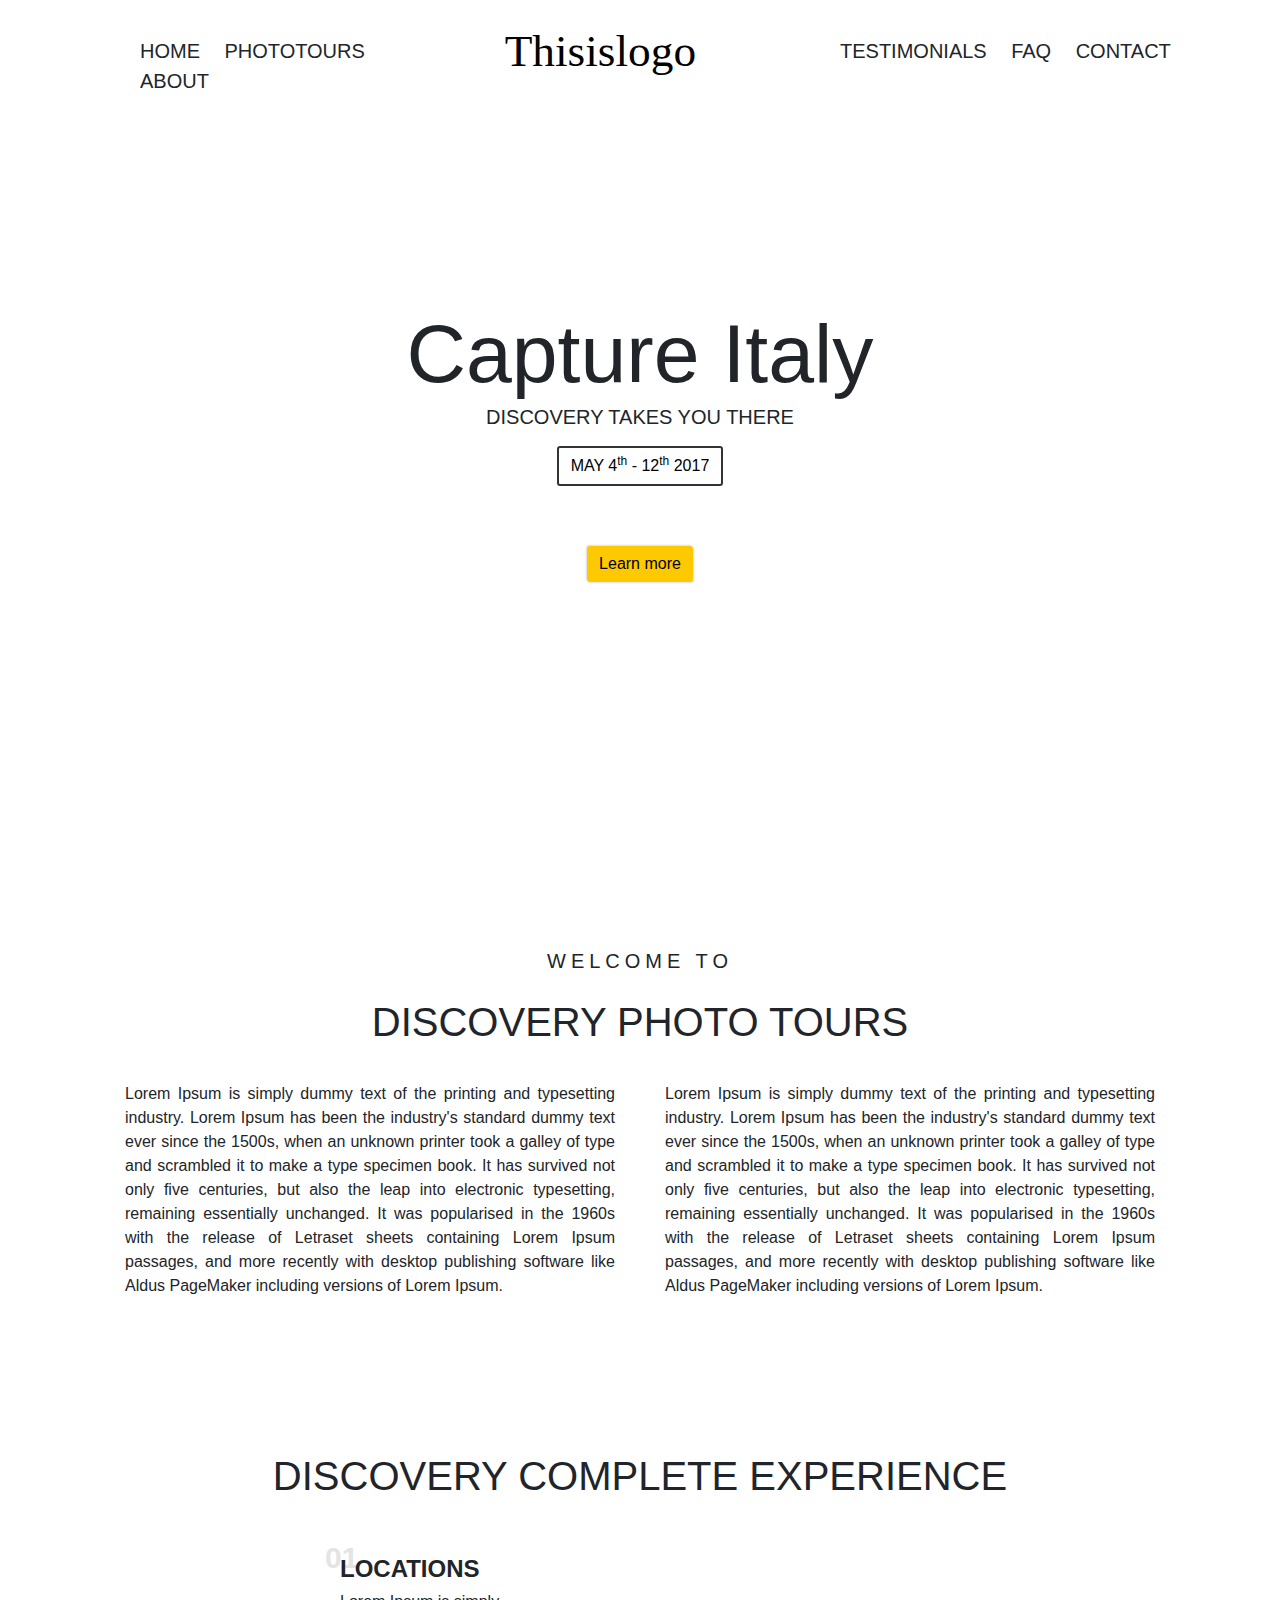
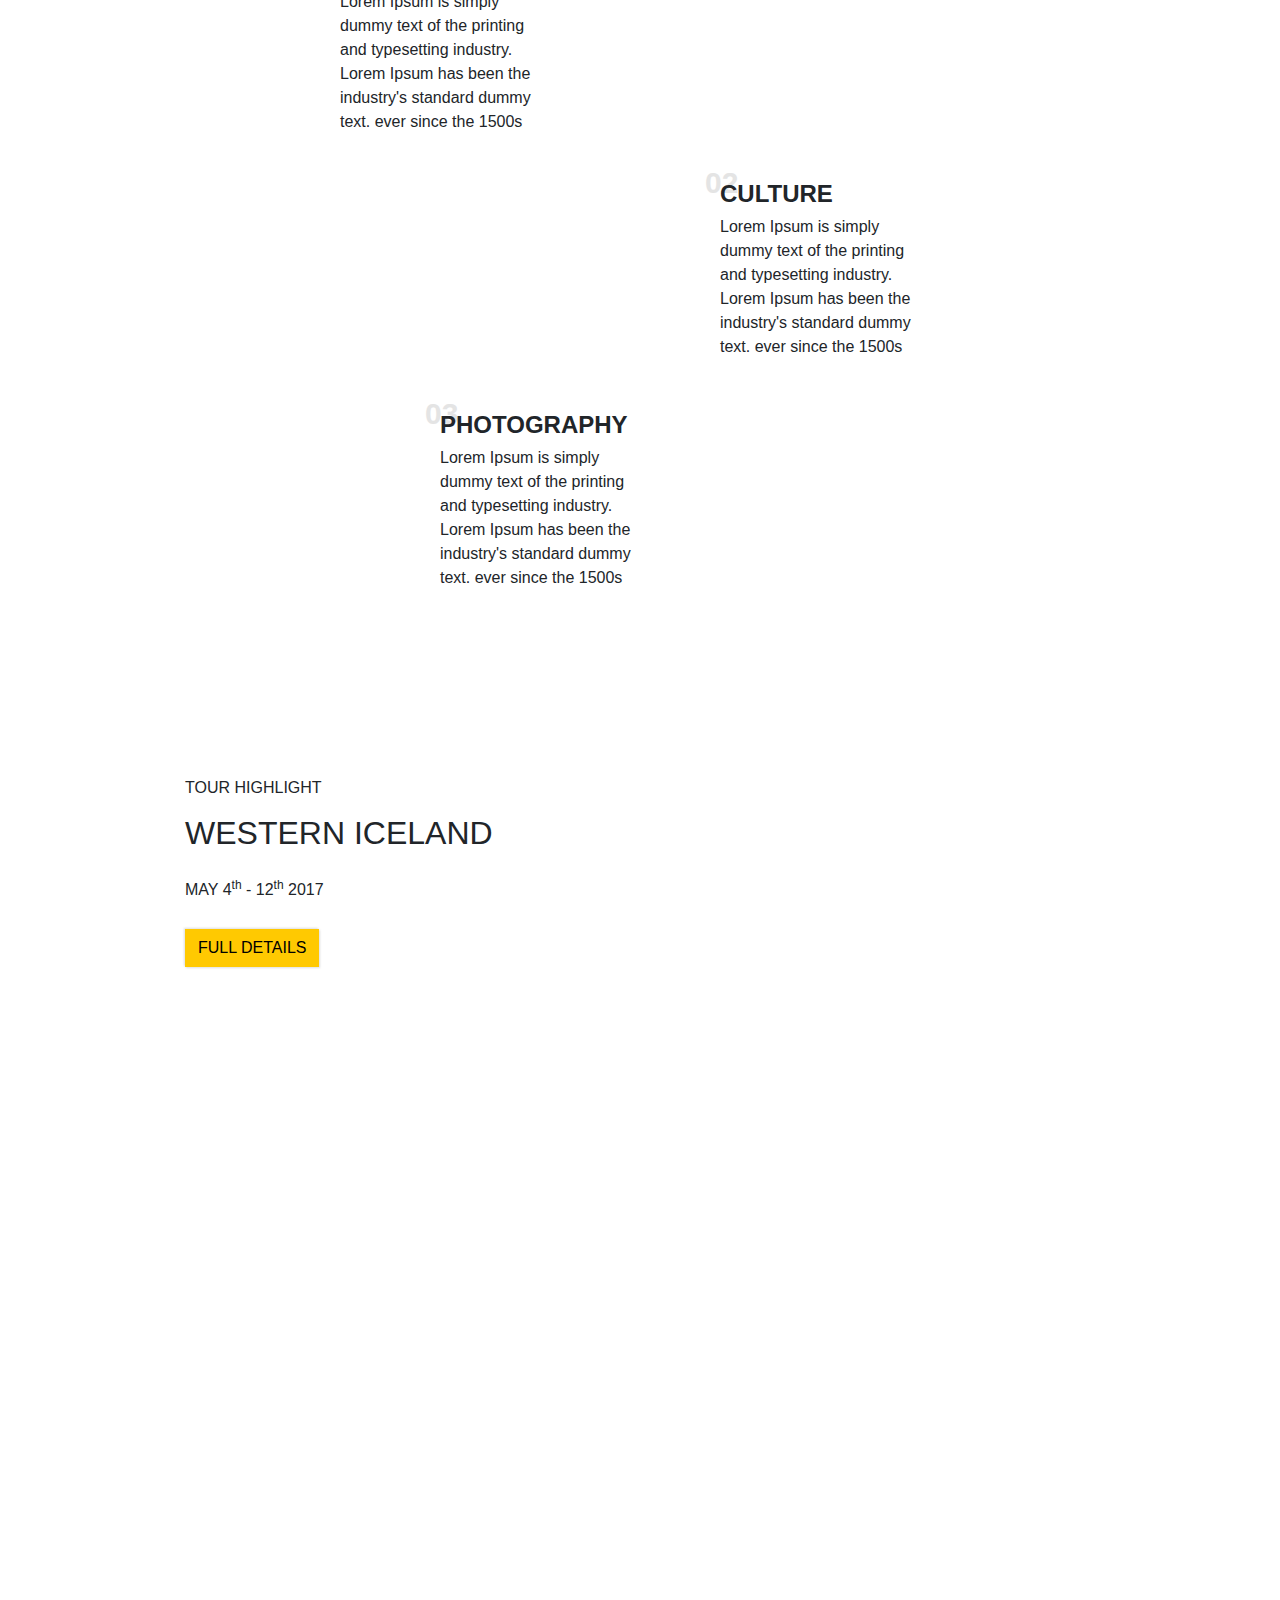
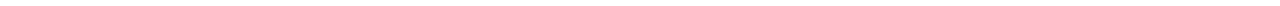
==== index.html @ 226176d9 "Site loaded with cimple css and minimal js- half completed" ====
<!DOCTYPE html>
<html lang="en">
    <head>
        <title>Bro Pramish</title>
        <meta charset="UTF-8">
        <meta name="viewport" content="width=device-width, initial-scale=1">
        <link rel="stylesheet" href="css/animate.css">
        <link href="css/bootstrap.css" rel="stylesheet">
        <link href="css/style.css" rel="stylesheet">
    </head>
    <body>
    <header>
        <nav>
            <div class="centerNav fadeInDown">
                <div class="navLinks left">
                    <a href="./">Home</a>
                    <a href="#">Phototours</a>
                    <a href="#">About</a>
                </div>
                <a class="brand" href="./"><img class="img-responsive animated pulse" src="images/logo.svg" alt=""></a>
                <div class="navLinks right">
                    <a href="#">Testimonials</a>
                    <a href="#">FAQ</a>
                    <a href="#">Contact</a>
                </div>                
            </div>
        </nav>
    </header>
    <main class="container">
        <div class="welcome">
            <div class="content animated pulse fadeInUp">
                <h1>Capture Italy</h1>
                <h5>DISCOVERY TAKES YOU THERE</h5>
                <button class="btn buttonN">MAY 4<sup>th</sup> - 12<sup>th</sup> 2017</button><br>
                <a href="#more"><button class="btn buttonN learn-more">Learn more</button></a>
            </div>
        </div>
        <div id="more">
            <h5>WELCOME TO</h5>
            <h1>DISCOVERY PHOTO TOURS</h1>
            <div class="more-text">
                <p>Lorem Ipsum is simply dummy text of the printing and typesetting industry. Lorem Ipsum has been the industry's standard dummy text ever since the 1500s, when an unknown printer took a galley of type and scrambled it to make a type specimen book. It has survived not only five centuries, but also the leap into electronic typesetting, remaining essentially unchanged. It was popularised in the 1960s with the release of Letraset sheets containing Lorem Ipsum passages, and more recently with desktop publishing software like Aldus PageMaker including versions of Lorem Ipsum.</p>
                <p>Lorem Ipsum is simply dummy text of the printing and typesetting industry. Lorem Ipsum has been the industry's standard dummy text ever since the 1500s, when an unknown printer took a galley of type and scrambled it to make a type specimen book. It has survived not only five centuries, but also the leap into electronic typesetting, remaining essentially unchanged. It was popularised in the 1960s with the release of Letraset sheets containing Lorem Ipsum passages, and more recently with desktop publishing software like Aldus PageMaker including versions of Lorem Ipsum.</p>
            </div>
            <h1>DISCOVERY COMPLETE EXPERIENCE</h1>
            <div class="experience">
                    <div class="expChild first">
                        <h4><b>LOCATIONS</b></h4>
                        <p>Lorem Ipsum is simply dummy text of the printing and typesetting industry.
                            Lorem Ipsum has been the industry's standard dummy text.
                            ever since the 1500s
                        </p>
                    </div>
                    <div class="expChild second">
                        <h4><b>CULTURE</b></h4>
                        <p>Lorem Ipsum is simply dummy text of the printing and typesetting industry.
                            Lorem Ipsum has been the industry's standard dummy text.
                            ever since the 1500s
                        </p>
                    </div>
                    <div class="expChild third">
                        <h4><b>PHOTOGRAPHY</b></h4>
                        <p>Lorem Ipsum is simply dummy text of the printing and typesetting industry.
                            Lorem Ipsum has been the industry's standard dummy text.
                            ever since the 1500s
                        </p>
                    </div>
            </div>
            <div class="highlight">
                <div class="highlight-content">
                    <p>TOUR HIGHLIGHT</p>
                    <h2>WESTERN ICELAND</h2>
                    <h6>MAY 4<sup>th</sup> - 12<sup>th</sup> 2017</h6>
                    <button class="btn full-details">FULL DETAILS</button>
                </div>
            </div>
        </div>
    </main>
    <script src="js/jquery-3.2.1.min.js"></script>
    <script>
        $("a").on("click", function(e){
            if (this.hash.substr(0,1) == "#") {
                e.preventDefault();
                $('html, body').animate({
                    scrollTop	: $(this.hash).offset().top-55
                },{
                    easing		: "swing",
                    duration	: 500
                });
            }
        });
    </script>
    </body>
</html>
---- css/style.css ----
::selection {
    color: #eee;
    background: #999;
}

html, body {
    height: 100%;
    width: 100%;
}
body {
    width: 100%;
    height: 100%;
}
a {
    color: inherit;
}
header {
    height: 120px;
    width: 100%;
    position: absolute;
    z-index: 9999;
}
nav {
    display: flex;
    width: 100%;
    height: 100%;
}
.centerNav {
    width: 380px;
    height: 100%;
    margin: auto;
    position: relative;
}
.navLinks {
    height: 30%;
    position: absolute;
    top: 30%;
}
.left {
    right: 100%;
    width: 320px;
}
.right {
    width: 380px;
    left: 100%;
}
.navLinks a {
    margin: 0 10px;
    width: auto;
    display: inline-block;
    font-size: 1.25rem;
    text-transform: uppercase;
}
.brand {
    width: 100%;
    height: 100%;
}
.brand img {
    width: 100%;
    height: 100%;
}
main {
    height: 100%;
    width: 100%;
}
.welcome {
    height: 100%;
    width: 100%;
    display: table;
    text-align: center;
}
.content {
    display: table-cell;
    vertical-align: middle;
}
.content h1 {
    font-size: 5.15rem;
}
.buttonN {
    border-radius: 3px;
    background: transparent;
    border: 2px solid #333;
    margin: 10px 0;
}
.buttonN:focus, .buttonN:active {
    outline: none;
    box-shadow: none;
}
.learn-more {
    margin-top: 50px;
    cursor: pointer;
    background: #ffc901;
    border: 0px;
    box-shadow: 1px 1px 2px rgba(37, 37, 37, 0.15), -1px -1px 2px rgba(37, 37, 37, 0.15);
}
#more {
    height: 100%;
    width: 100%;
    text-align: center;
}
#more h5 {
    padding: 50px 0 20px 0;
    letter-spacing: 5px;
}
.more-text {
    -webkit-column-count: 2;
    -moz-column-count: 2;
    -ms-column-count: 2;
    -o-column-count: 2;
    column-count: 2;
    -webkit-column-gap: 50px;
    -moz-column-gap: 50px;
    -ms-column-gap: 50px;
    -o-column-gap: 50px;
    column-gap: 50px;

    padding: 30px 40px 140px 40px;
    text-align: justify;
}
.experience {
    padding: 20px;
    position: relative;
    width: 600px;
    height: 700px;
    margin: 0 auto;
    margin-bottom: 100px;
}
.expChild {
    position: absolute;
    width: 200px;
    text-align: left;
}
.first {
    top: 50px;
    left: 0px;
}
.second {
    top: 275px;
    right: 20px;
}
.third {
    bottom: 0;
    left: 100px;
}
.expChild h4 {
    position: relative;
}
.expChild h4:before {
    font-size: 30px;
    font-weight: bolder;
    position: absolute;
    top: -15px;
    left: -15px;
    width: 30px;
    height: 30px;
    z-index: -1;
    color: #e4e4e4;
}
.first h4:before {
    content: "01";
}
.second h4:before {
    content: "02";
}
.third h4:before {
    content: "03";
}
.highlight {
    height: 100%;
    width: 100%;
    position: relative;
}
.highlight-content {
    position: absolute;
    top: 70px;
    left: 100px;
    width: 400px;
    height: 300px;
    text-align: left;
}
.highlight-content h6 {
    margin: 30px 0;
}
.full-details {
    background: #ffc901;
    border-radius: 0px;
    box-shadow: 1px 1px 2px rgba(37, 37, 37, 0.15), -1px -1px 2px rgba(37, 37, 37, 0.15);
    cursor: pointer;
}
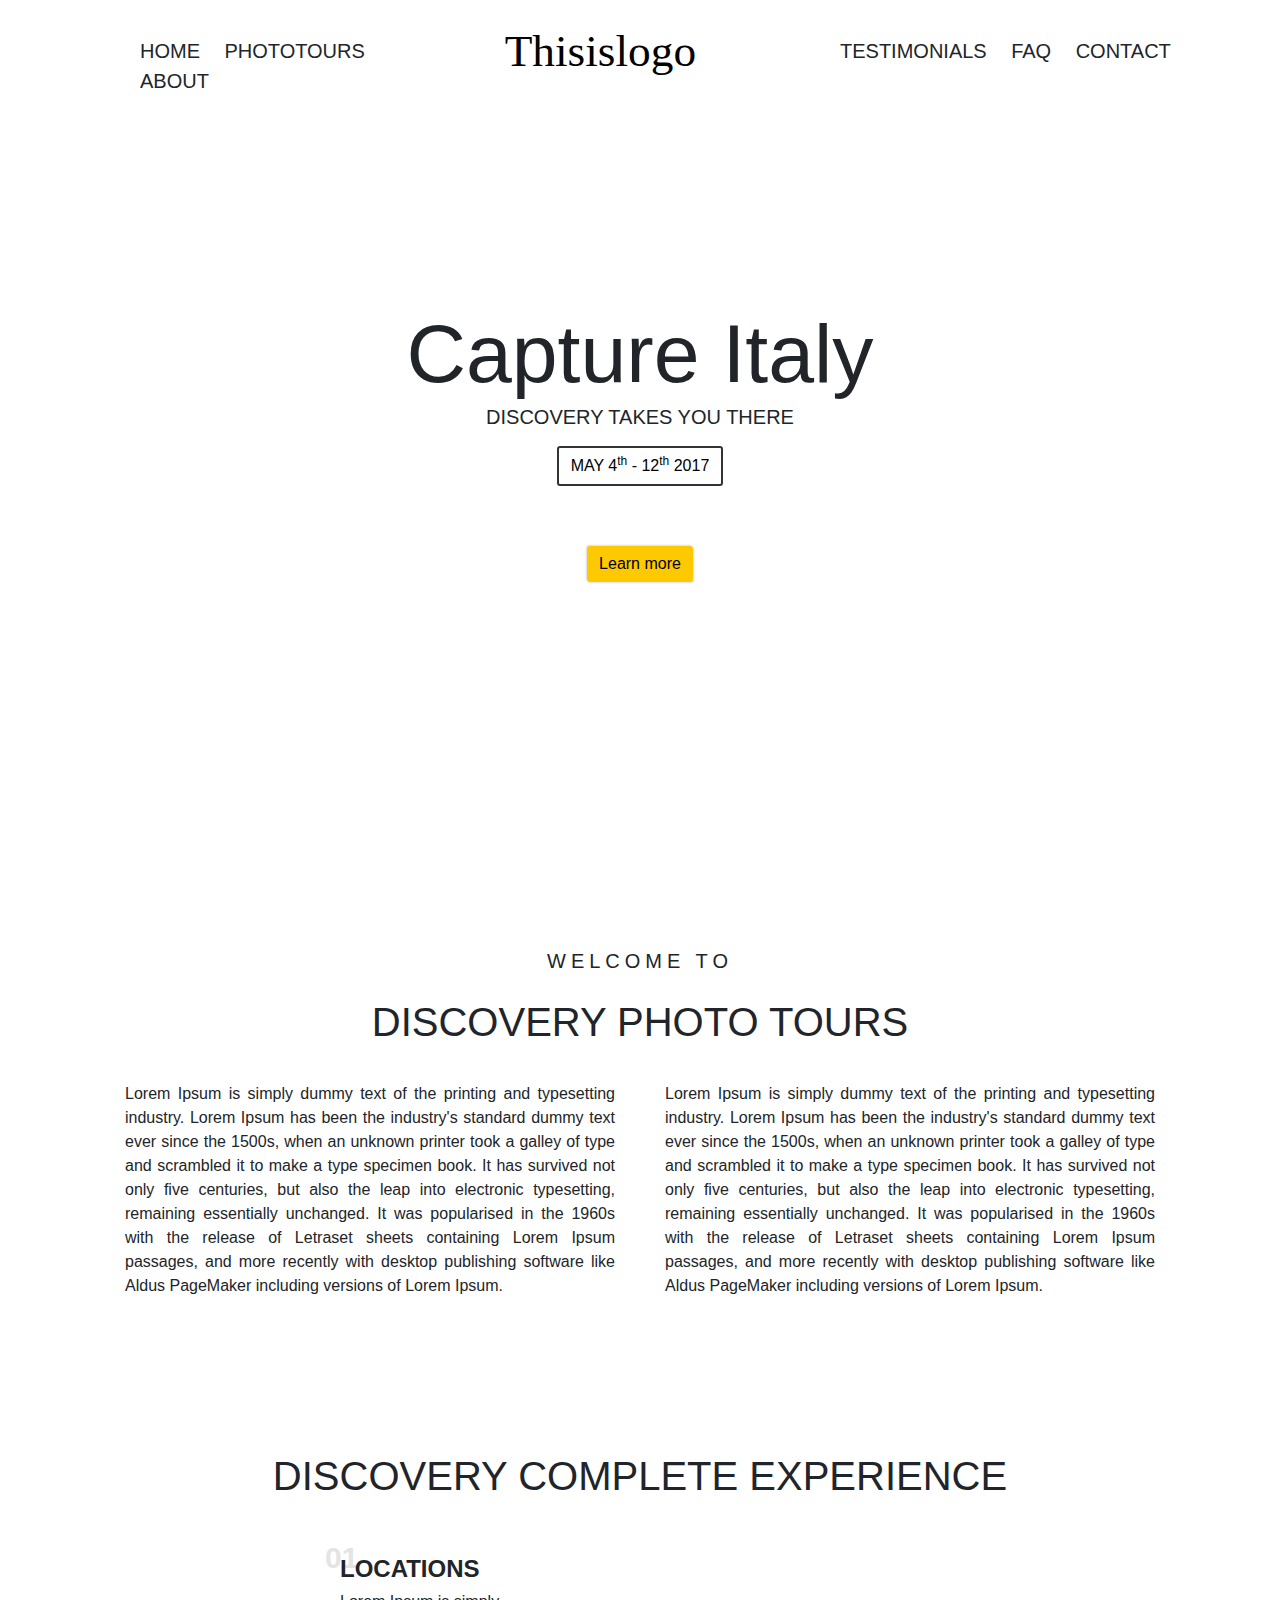
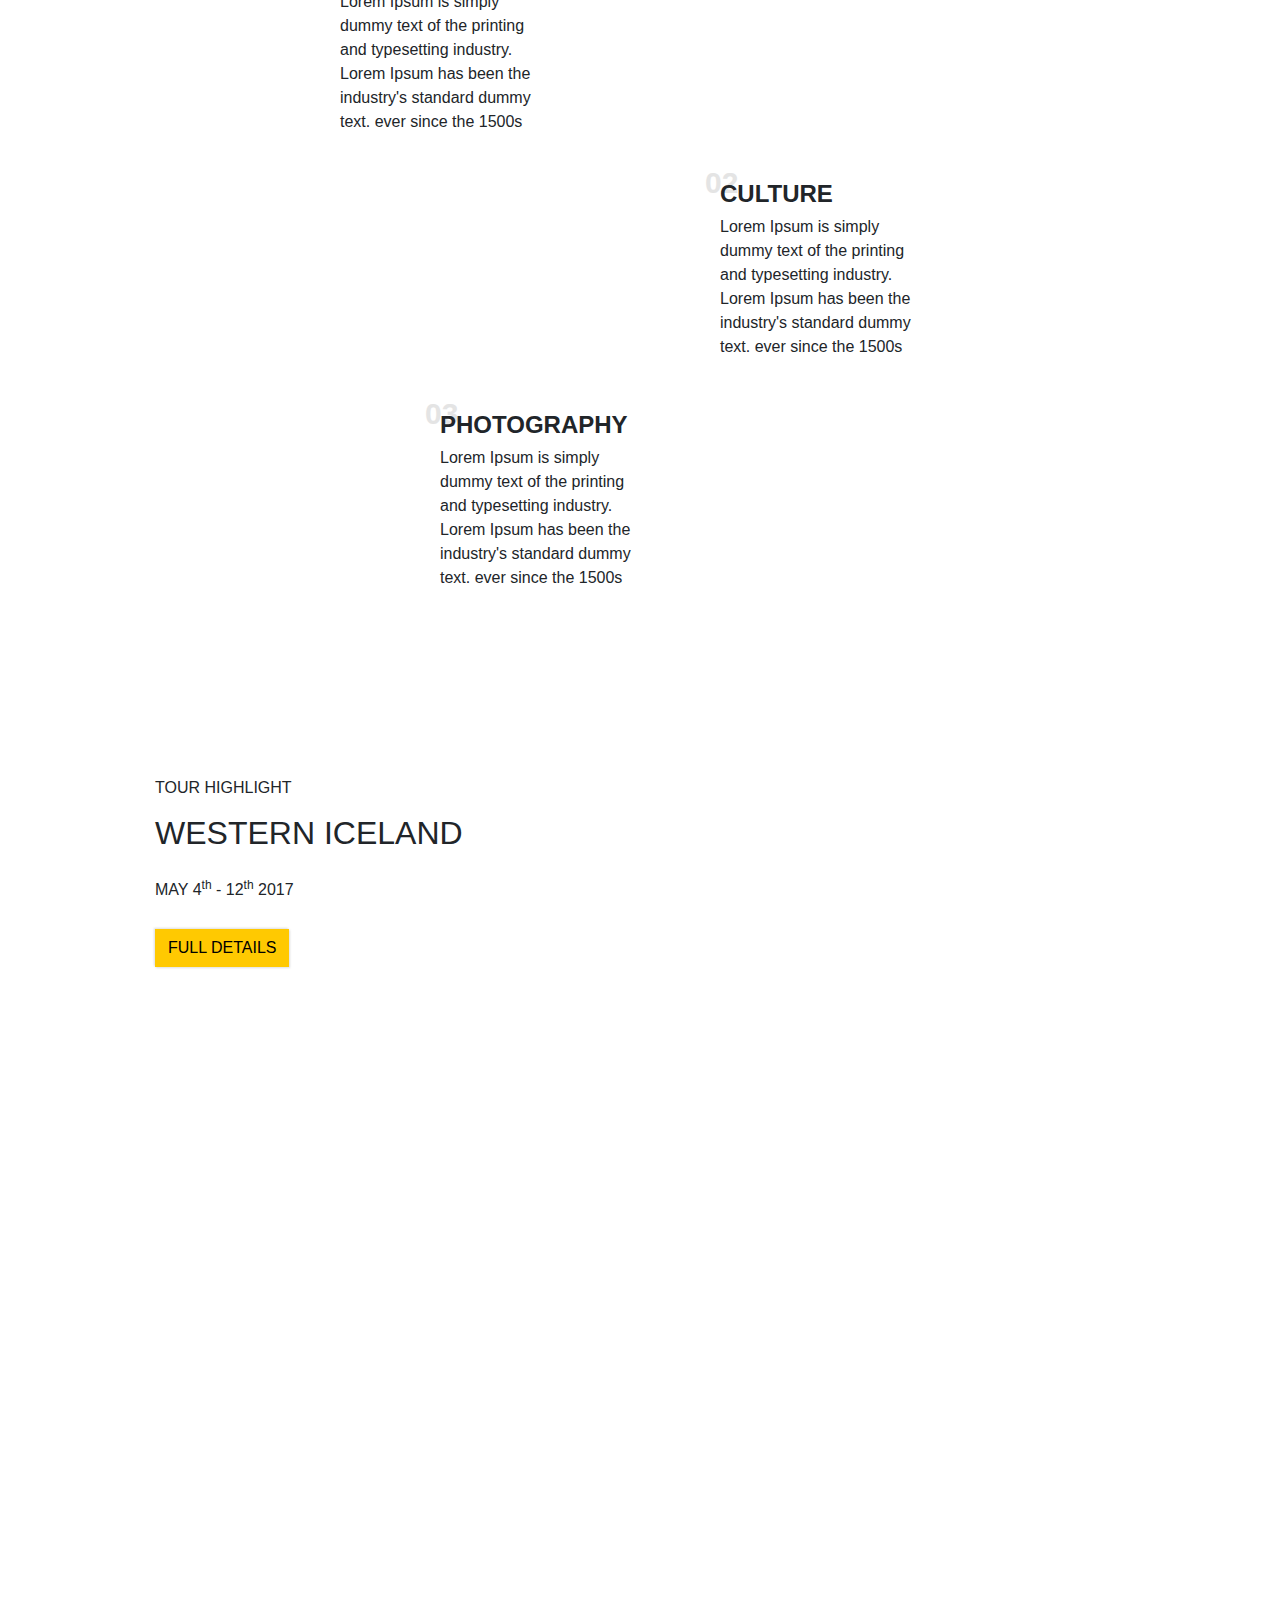
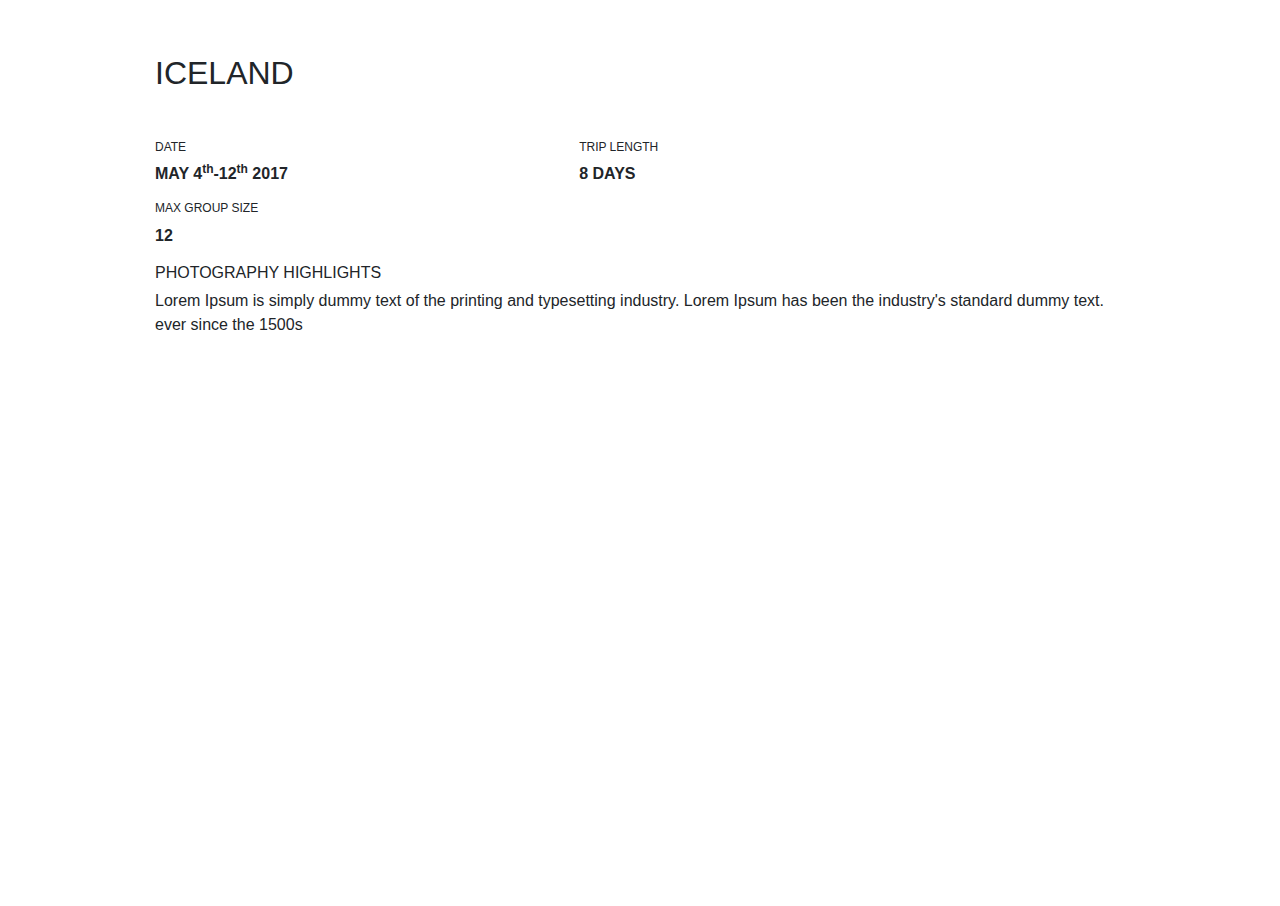
==== commit 7acdf0f3: "re-initiating edit to complete" ====
--- a/index.html
+++ b/index.html
@@ -22,7 +22,7 @@
                     <a href="#">Testimonials</a>
                     <a href="#">FAQ</a>
                     <a href="#">Contact</a>
-                </div>                
+                </div>
             </div>
         </nav>
     </header>
@@ -74,6 +74,34 @@
                     <button class="btn full-details">FULL DETAILS</button>
                 </div>
             </div>
+            <div class="iceland">
+                <h2>ICELAND</h2>
+                <div class="iceland-info">
+                    <div class="iceland-left">
+                        <div class="iceland-date row">
+                            <div class="col-lg-5 col-sm-5">
+                                <h6>DATE</h6>
+                                <p>MAY 4<sup>th</sup>-12<sup>th</sup> 2017</p>
+                            </div>
+                            <div class="col-lg-3 col-sm-3">
+                                <h6>TRIP LENGTH</h6>
+                                <p>8 DAYS</p>
+                            </div>
+                            <div class="col-lg-4 col-sm-4">
+                                <h6>MAX GROUP SIZE</h6>
+                                <p>12</p>
+                            </div>
+                        </div>
+                    </div>
+                    <div class="iceland-right">
+                        <h6>PHOTOGRAPHY HIGHLIGHTS</h6>
+                        <p>Lorem Ipsum is simply dummy text of the printing and typesetting industry.
+                            Lorem Ipsum has been the industry's standard dummy text.
+                            ever since the 1500s
+                        </p>
+                    </div>
+                </div>
+            </div>
         </div>
     </main>
     <script src="js/jquery-3.2.1.min.js"></script>
--- a/css/style.css
+++ b/css/style.css
@@ -173,7 +173,7 @@
 .highlight-content {
     position: absolute;
     top: 70px;
-    left: 100px;
+    left: 70px;
     width: 400px;
     height: 300px;
     text-align: left;
@@ -186,4 +186,79 @@
     border-radius: 0px;
     box-shadow: 1px 1px 2px rgba(37, 37, 37, 0.15), -1px -1px 2px rgba(37, 37, 37, 0.15);
     cursor: pointer;
+}
+.iceland {
+    width: 100%;
+    height: 100%;
+    text-align: left;
+    padding: 50px 70px 0 70px;
+}
+.iceland-info {
+    width: 100%;
+    margin-top: 50px;
+/*
+    -webkit-column-count: 2;
+    -moz-column-count: 2;
+    -ms-column-count: 2;
+    -o-column-count: 2;
+    column-count: 2;
+    
+    -webkit-column-gap: 50px;
+    -moz-column-gap: 50px;
+    -ms-column-gap: 50px;
+    -o-column-gap: 50px;
+    column-gap: 50px;*/
+}
+.iceland-date {
+    width: 100%;
+
+    -webkit-column-count: 3;
+    -moz-column-count: 3;
+    -ms-column-count: 3;
+    -o-column-count: 3;
+    column-count: 3;
+    
+    -webkit-column-gap: 20px;
+    -moz-column-gap: 20px;
+    -ms-column-gap: 20px;
+    -o-column-gap: 20px;
+    column-gap: 20px;
+}
+.iceland-date h6 {
+    font-size: 0.75rem;
+}
+.iceland-date p {
+    font-weight: bold;
+}
+
+@media (max-width: 1200px) {
+    .navLinks {
+        display: none;
+    }
+}
+@media (max-width: 767px) {
+    .more-text {
+        -webkit-column-count: 1;
+        -moz-column-count: 1;
+        -ms-column-count: 1;
+        -o-column-count: 1;
+        column-count: 1;
+    }
+    .experience {
+        width: 100%;
+    }
+    .expChild {
+        width: 100%;
+        position: relative;
+        top: 0;
+        left: 0;
+        right: 0;
+        margin: 50px 0;
+    }
+    .highlight-content {
+        position: relative;
+        left: 0px;
+        width: 100%;
+        padding: 0px 20px;
+    }
 }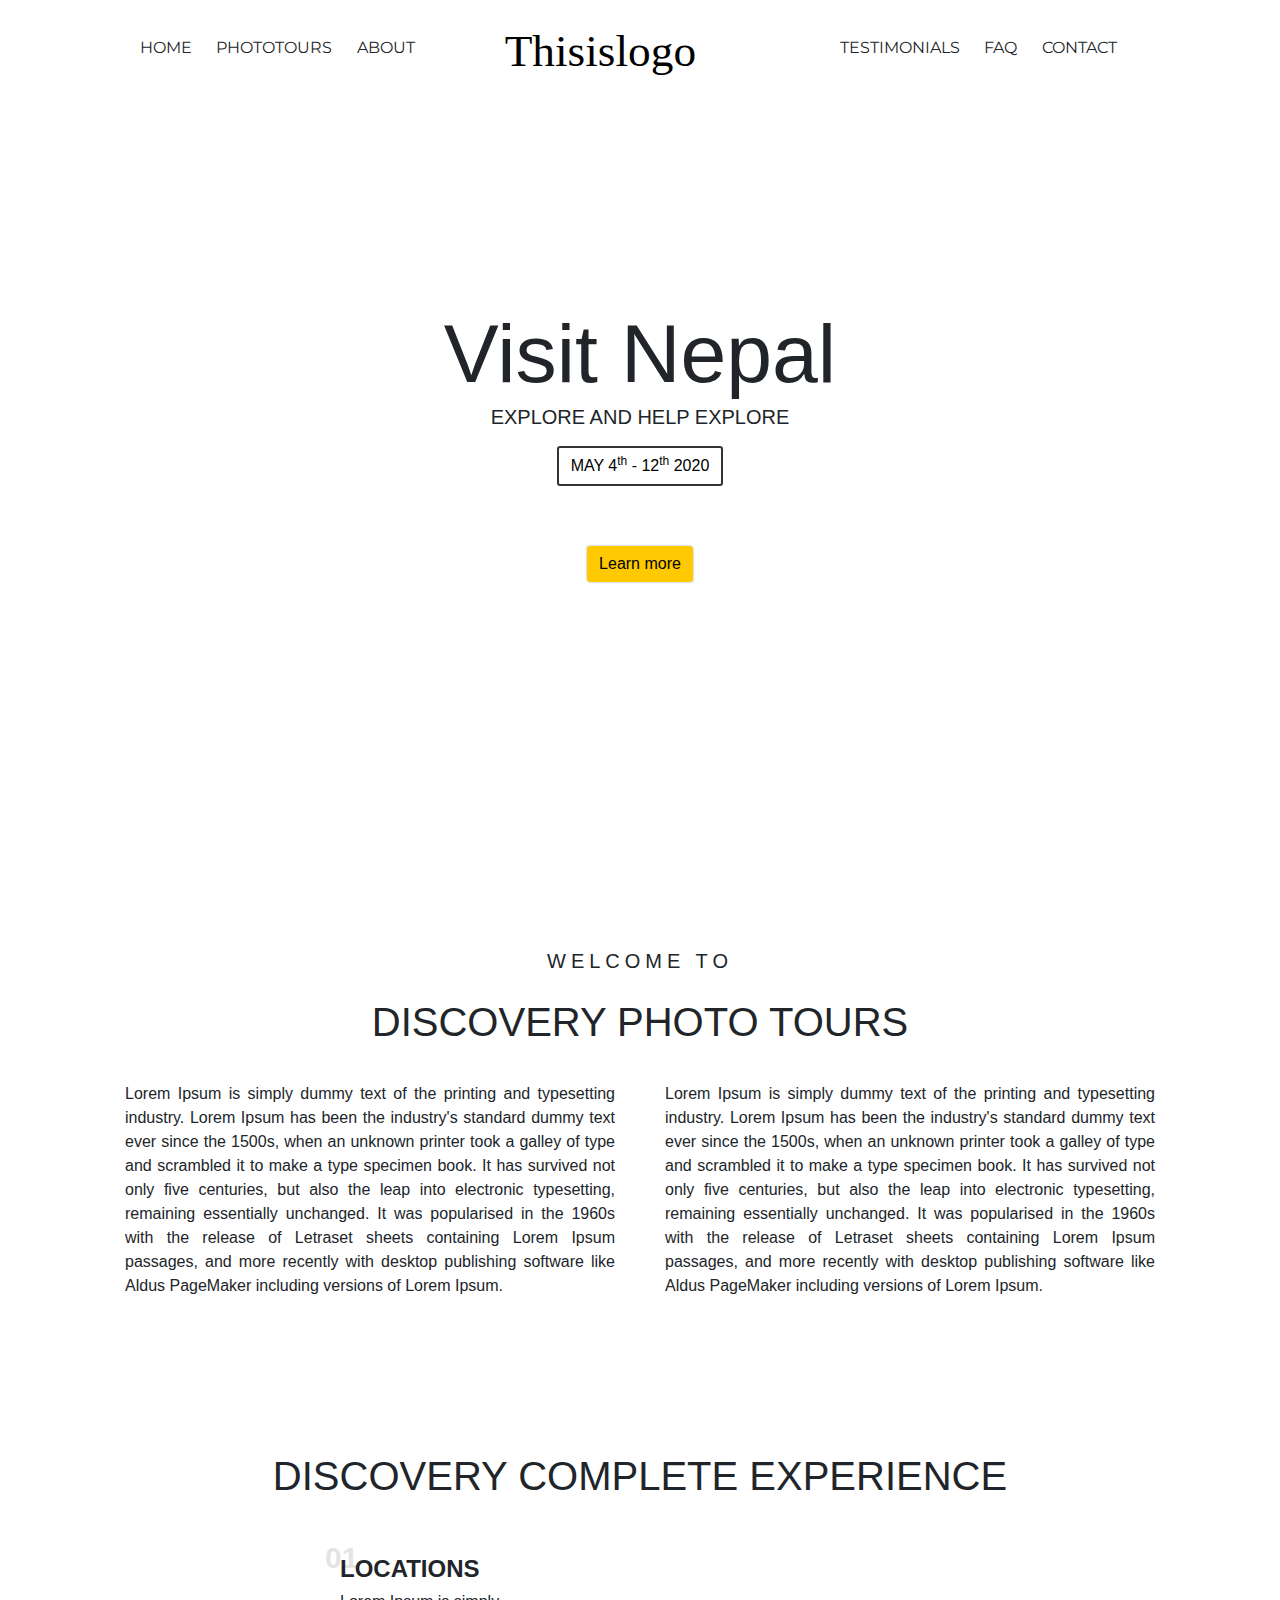
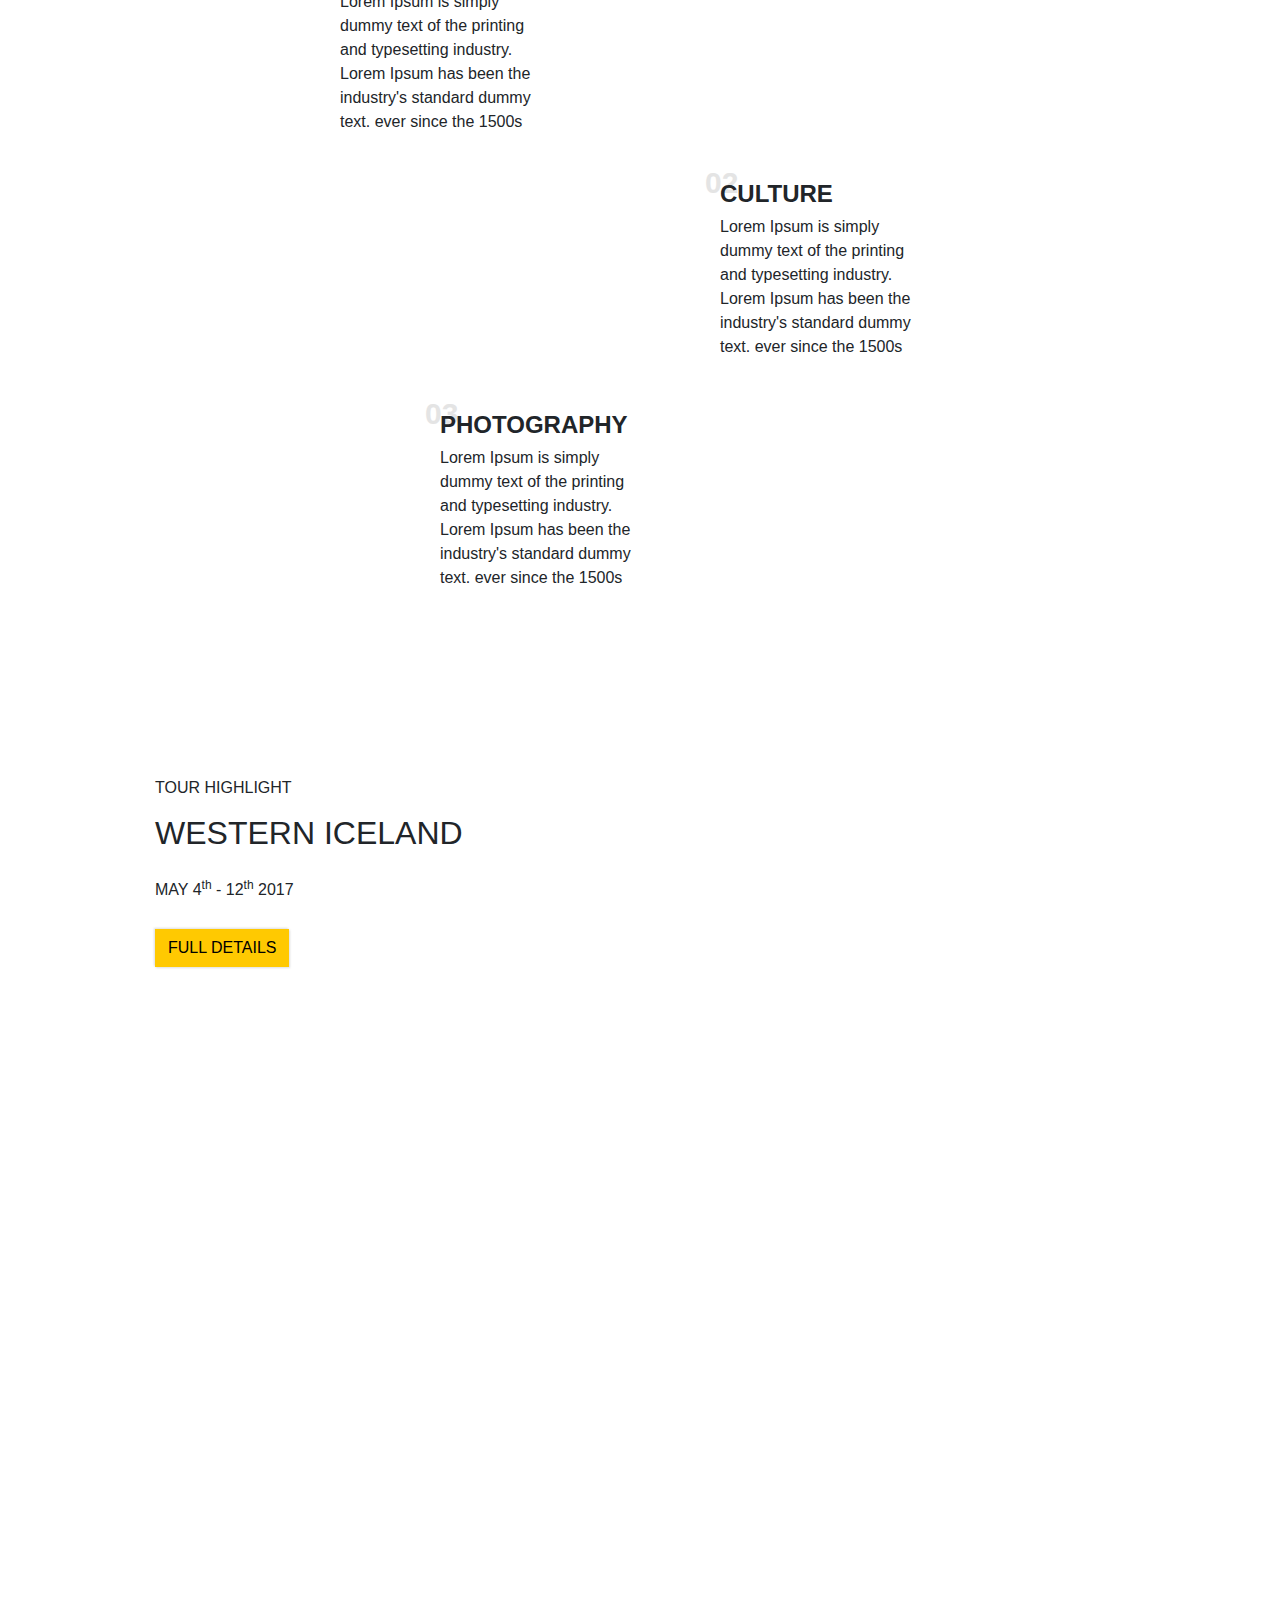
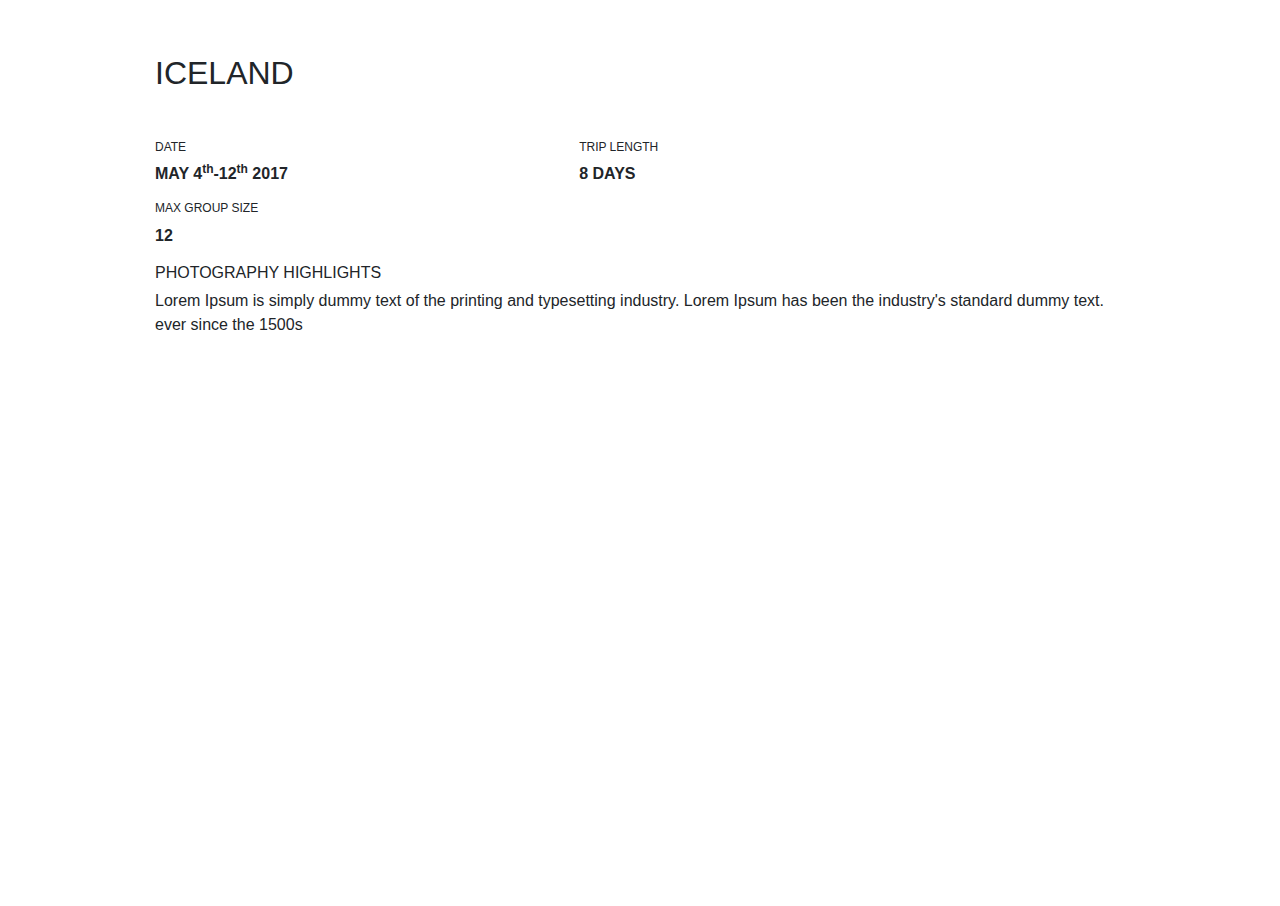
==== commit e4e7c4ef: "Small Tweaks" ====
--- a/index.html
+++ b/index.html
@@ -5,118 +5,106 @@
         <meta charset="UTF-8">
         <meta name="viewport" content="width=device-width, initial-scale=1">
         <link rel="stylesheet" href="css/animate.css">
-        <link href="css/bootstrap.css" rel="stylesheet">
-        <link href="css/style.css" rel="stylesheet">
+        <link rel="stylesheet" href="css/bootstrap.css">
+        <link rel="stylesheet" href="css/style.css">
     </head>
     <body>
-    <header>
-        <nav>
-            <div class="centerNav fadeInDown">
-                <div class="navLinks left">
-                    <a href="./">Home</a>
-                    <a href="#">Phototours</a>
-                    <a href="#">About</a>
-                </div>
-                <a class="brand" href="./"><img class="img-responsive animated pulse" src="images/logo.svg" alt=""></a>
-                <div class="navLinks right">
-                    <a href="#">Testimonials</a>
-                    <a href="#">FAQ</a>
-                    <a href="#">Contact</a>
-                </div>
-            </div>
-        </nav>
-    </header>
-    <main class="container">
-        <div class="welcome">
-            <div class="content animated pulse fadeInUp">
-                <h1>Capture Italy</h1>
-                <h5>DISCOVERY TAKES YOU THERE</h5>
-                <button class="btn buttonN">MAY 4<sup>th</sup> - 12<sup>th</sup> 2017</button><br>
-                <a href="#more"><button class="btn buttonN learn-more">Learn more</button></a>
-            </div>
-        </div>
-        <div id="more">
-            <h5>WELCOME TO</h5>
-            <h1>DISCOVERY PHOTO TOURS</h1>
-            <div class="more-text">
-                <p>Lorem Ipsum is simply dummy text of the printing and typesetting industry. Lorem Ipsum has been the industry's standard dummy text ever since the 1500s, when an unknown printer took a galley of type and scrambled it to make a type specimen book. It has survived not only five centuries, but also the leap into electronic typesetting, remaining essentially unchanged. It was popularised in the 1960s with the release of Letraset sheets containing Lorem Ipsum passages, and more recently with desktop publishing software like Aldus PageMaker including versions of Lorem Ipsum.</p>
-                <p>Lorem Ipsum is simply dummy text of the printing and typesetting industry. Lorem Ipsum has been the industry's standard dummy text ever since the 1500s, when an unknown printer took a galley of type and scrambled it to make a type specimen book. It has survived not only five centuries, but also the leap into electronic typesetting, remaining essentially unchanged. It was popularised in the 1960s with the release of Letraset sheets containing Lorem Ipsum passages, and more recently with desktop publishing software like Aldus PageMaker including versions of Lorem Ipsum.</p>
-            </div>
-            <h1>DISCOVERY COMPLETE EXPERIENCE</h1>
-            <div class="experience">
-                    <div class="expChild first">
-                        <h4><b>LOCATIONS</b></h4>
-                        <p>Lorem Ipsum is simply dummy text of the printing and typesetting industry.
-                            Lorem Ipsum has been the industry's standard dummy text.
-                            ever since the 1500s
-                        </p>
-                    </div>
-                    <div class="expChild second">
-                        <h4><b>CULTURE</b></h4>
-                        <p>Lorem Ipsum is simply dummy text of the printing and typesetting industry.
-                            Lorem Ipsum has been the industry's standard dummy text.
-                            ever since the 1500s
-                        </p>
-                    </div>
-                    <div class="expChild third">
-                        <h4><b>PHOTOGRAPHY</b></h4>
-                        <p>Lorem Ipsum is simply dummy text of the printing and typesetting industry.
-                            Lorem Ipsum has been the industry's standard dummy text.
-                            ever since the 1500s
-                        </p>
-                    </div>
-            </div>
-            <div class="highlight">
-                <div class="highlight-content">
-                    <p>TOUR HIGHLIGHT</p>
-                    <h2>WESTERN ICELAND</h2>
-                    <h6>MAY 4<sup>th</sup> - 12<sup>th</sup> 2017</h6>
-                    <button class="btn full-details">FULL DETAILS</button>
-                </div>
-            </div>
-            <div class="iceland">
-                <h2>ICELAND</h2>
-                <div class="iceland-info">
-                    <div class="iceland-left">
-                        <div class="iceland-date row">
-                            <div class="col-lg-5 col-sm-5">
-                                <h6>DATE</h6>
-                                <p>MAY 4<sup>th</sup>-12<sup>th</sup> 2017</p>
-                            </div>
-                            <div class="col-lg-3 col-sm-3">
-                                <h6>TRIP LENGTH</h6>
-                                <p>8 DAYS</p>
-                            </div>
-                            <div class="col-lg-4 col-sm-4">
-                                <h6>MAX GROUP SIZE</h6>
-                                <p>12</p>
-                            </div>
-                        </div>
-                    </div>
-                    <div class="iceland-right">
-                        <h6>PHOTOGRAPHY HIGHLIGHTS</h6>
-                        <p>Lorem Ipsum is simply dummy text of the printing and typesetting industry.
-                            Lorem Ipsum has been the industry's standard dummy text.
-                            ever since the 1500s
-                        </p>
-                    </div>
-                </div>
-            </div>
-        </div>
-    </main>
-    <script src="js/jquery-3.2.1.min.js"></script>
-    <script>
-        $("a").on("click", function(e){
-            if (this.hash.substr(0,1) == "#") {
-                e.preventDefault();
-                $('html, body').animate({
-                    scrollTop	: $(this.hash).offset().top-55
-                },{
-                    easing		: "swing",
-                    duration	: 500
-                });
-            }
-        });
-    </script>
+      <header>
+          <nav>
+              <div class="centerNav fadeInDown">
+                  <div class="navLinks left">
+                      <a href="./">Home</a>
+                      <a href="#">Phototours</a>
+                      <a href="./about.html">About</a>
+                  </div>
+                  <a class="brand" href="./"><img class="img-responsive animated pulse" src="images/logo.svg" alt=""></a>
+                  <div class="navLinks right">
+                      <a href="#">Testimonials</a>
+                      <a href="#">FAQ</a>
+                      <a href="#">Contact</a>
+                  </div>
+              </div>
+          </nav>
+      </header>
+      <main class="container">
+          <div class="welcome">
+              <div class="content animated pulse fadeInUp">
+                  <h1>Visit Nepal</h1>
+                  <h5>EXPLORE AND HELP EXPLORE</h5>
+                  <button class="btn buttonN">MAY 4<sup>th</sup> - 12<sup>th</sup> 2020</button><br>
+                  <a href="#more"><button class="btn buttonN learn-more">Learn more</button></a>
+              </div>
+          </div>
+          <div id="more">
+              <h5>WELCOME TO</h5>
+              <h1>DISCOVERY PHOTO TOURS</h1>
+              <div class="more-text">
+                  <p>Lorem Ipsum is simply dummy text of the printing and typesetting industry. Lorem Ipsum has been the industry's standard dummy text ever since the 1500s, when an unknown printer took a galley of type and scrambled it to make a type specimen book. It has survived not only five centuries, but also the leap into electronic typesetting, remaining essentially unchanged. It was popularised in the 1960s with the release of Letraset sheets containing Lorem Ipsum passages, and more recently with desktop publishing software like Aldus PageMaker including versions of Lorem Ipsum.</p>
+                  <p>Lorem Ipsum is simply dummy text of the printing and typesetting industry. Lorem Ipsum has been the industry's standard dummy text ever since the 1500s, when an unknown printer took a galley of type and scrambled it to make a type specimen book. It has survived not only five centuries, but also the leap into electronic typesetting, remaining essentially unchanged. It was popularised in the 1960s with the release of Letraset sheets containing Lorem Ipsum passages, and more recently with desktop publishing software like Aldus PageMaker including versions of Lorem Ipsum.</p>
+              </div>
+              <h1>DISCOVERY COMPLETE EXPERIENCE</h1>
+              <div class="experience">
+                      <div class="expChild first">
+                          <h4><b>LOCATIONS</b></h4>
+                          <p>Lorem Ipsum is simply dummy text of the printing and typesetting industry.
+                              Lorem Ipsum has been the industry's standard dummy text.
+                              ever since the 1500s
+                          </p>
+                      </div>
+                      <div class="expChild second">
+                          <h4><b>CULTURE</b></h4>
+                          <p>Lorem Ipsum is simply dummy text of the printing and typesetting industry.
+                              Lorem Ipsum has been the industry's standard dummy text.
+                              ever since the 1500s
+                          </p>
+                      </div>
+                      <div class="expChild third">
+                          <h4><b>PHOTOGRAPHY</b></h4>
+                          <p>Lorem Ipsum is simply dummy text of the printing and typesetting industry.
+                              Lorem Ipsum has been the industry's standard dummy text.
+                              ever since the 1500s
+                          </p>
+                      </div>
+              </div>
+          </div>
+          <div class="highlight">
+              <div class="highlight-content">
+                  <p>TOUR HIGHLIGHT</p>
+                  <h2>WESTERN ICELAND</h2>
+                  <h6>MAY 4<sup>th</sup> - 12<sup>th</sup> 2017</h6>
+                  <button class="btn full-details">FULL DETAILS</button>
+              </div>
+          </div>
+          <div class="iceland">
+              <h2>ICELAND</h2>
+              <div class="iceland-info">
+                  <div class="iceland-left">
+                      <div class="iceland-date row">
+                          <div class="col-lg-5 col-sm-5">
+                              <h6>DATE</h6>
+                              <p>MAY 4<sup>th</sup>-12<sup>th</sup> 2017</p>
+                          </div>
+                          <div class="col-lg-3 col-sm-3">
+                              <h6>TRIP LENGTH</h6>
+                              <p>8 DAYS</p>
+                          </div>
+                          <div class="col-lg-4 col-sm-4">
+                              <h6>MAX GROUP SIZE</h6>
+                              <p>12</p>
+                          </div>
+                      </div>
+                  </div>
+                  <div class="iceland-right">
+                      <h6>PHOTOGRAPHY HIGHLIGHTS</h6>
+                      <p>Lorem Ipsum is simply dummy text of the printing and typesetting industry.
+                          Lorem Ipsum has been the industry's standard dummy text.
+                          ever since the 1500s
+                      </p>
+                  </div>
+              </div>
+          </div>
+      </main>
+      <script src="js/jquery-3.2.1.min.js"></script>
+      <script src="js/core.js"></script>
     </body>
-</html>+</html>
--- a/css/style.css
+++ b/css/style.css
@@ -1,3 +1,5 @@
+@import url('https://fonts.googleapis.com/css?family=Montserrat');
+
 ::selection {
     color: #eee;
     background: #999;
@@ -48,7 +50,8 @@
     margin: 0 10px;
     width: auto;
     display: inline-block;
-    font-size: 1.25rem;
+    font-size: 1rem;
+    font-family: 'Montserrat', sans-serif;
     text-transform: uppercase;
 }
 .brand {
@@ -62,6 +65,9 @@
 main {
     height: 100%;
     width: 100%;
+}
+.container-fluid {
+  padding: 0;
 }
 .welcome {
     height: 100%;
@@ -94,7 +100,7 @@
     box-shadow: 1px 1px 2px rgba(37, 37, 37, 0.15), -1px -1px 2px rgba(37, 37, 37, 0.15);
 }
 #more {
-    height: 100%;
+    height: auto;
     width: 100%;
     text-align: center;
 }
@@ -202,7 +208,7 @@
     -ms-column-count: 2;
     -o-column-count: 2;
     column-count: 2;
-    
+
     -webkit-column-gap: 50px;
     -moz-column-gap: 50px;
     -ms-column-gap: 50px;
@@ -217,7 +223,7 @@
     -ms-column-count: 3;
     -o-column-count: 3;
     column-count: 3;
-    
+
     -webkit-column-gap: 20px;
     -moz-column-gap: 20px;
     -ms-column-gap: 20px;
@@ -261,4 +267,4 @@
         width: 100%;
         padding: 0px 20px;
     }
-}+}
